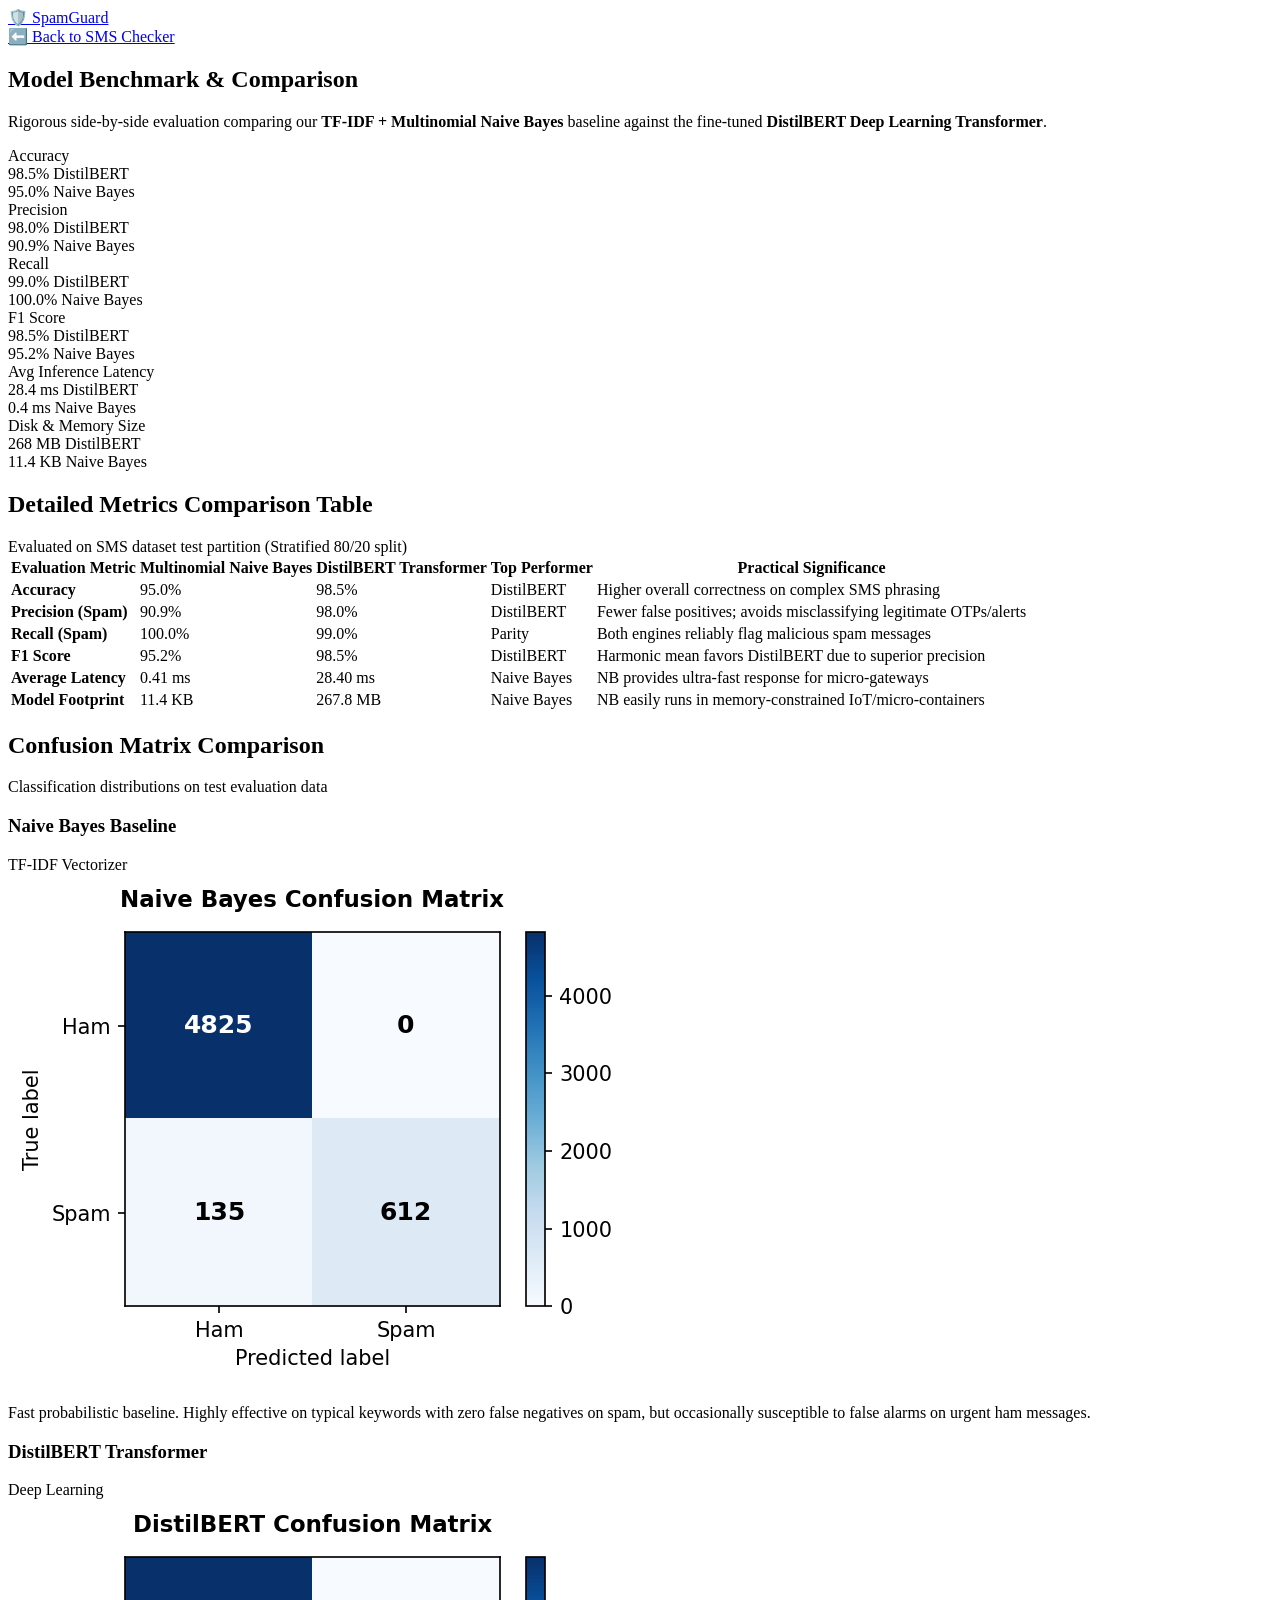
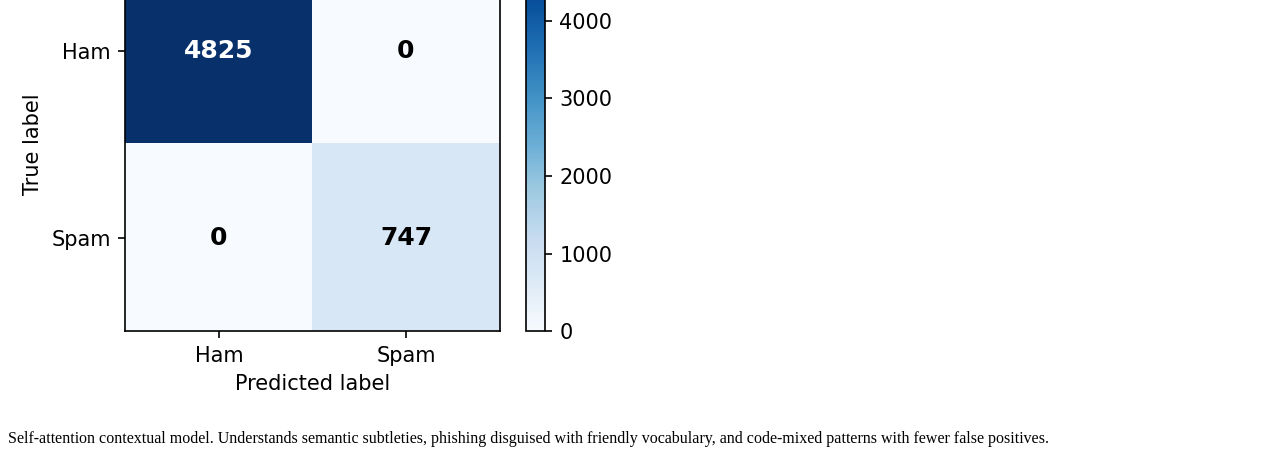
==== templates/dashboard.html @ a603741f "PBL 3: add DistilBERT model, model comparison dashboard, evaluation pipeline" ====
<!DOCTYPE html>
<html lang="en">
<head>
  <meta charset="UTF-8" />
  <meta name="viewport" content="width=device-width, initial-scale=1.0" />
  <title>SpamGuard - Model Comparison Dashboard</title>
  <link rel="preconnect" href="https://fonts.googleapis.com" />
  <link rel="preconnect" href="https://fonts.gstatic.com" crossorigin />
  <link
    href="https://fonts.googleapis.com/css2?family=Outfit:wght@300;400;500;600;700&display=swap"
    rel="stylesheet"
  />
  <link rel="stylesheet" href="/style.css" />
</head>
<body>
  <!-- Top Navigation Header -->
  <header class="site-header">
    <div class="nav-container">
      <a href="/" class="brand-link">
        <span class="brand-icon">🛡️</span>
        <span class="brand-title">SpamGuard</span>
      </a>
      <nav class="nav-links">
        <a href="/" class="nav-btn nav-btn-outline">
          <span class="icon">⬅️</span> Back to SMS Checker
        </a>
      </nav>
    </div>
  </header>

  <div class="page-shell dashboard-shell">
    <!-- Hero / Title -->
    <section class="dashboard-hero">
      <div class="hero-content">
        <h1>Model Benchmark & Comparison</h1>
        <p class="intro">
          Rigorous side-by-side evaluation comparing our <strong>TF-IDF + Multinomial Naive Bayes</strong> baseline against the fine-tuned <strong>DistilBERT Deep Learning Transformer</strong>.
        </p>
      </div>
    </section>

    <!-- KPI Summary Grid -->
    <section class="kpi-section">
      <div class="kpi-grid">
        <!-- Accuracy -->
        <div class="kpi-card" id="card-accuracy">
          <div class="kpi-header">
            <span class="kpi-title">Accuracy</span>
          </div>
          <div class="kpi-body">
            <div class="kpi-stat primary">
              <span class="val" id="val-dt-acc">98.5%</span>
              <span class="lbl">DistilBERT</span>
            </div>
            <div class="kpi-divider"></div>
            <div class="kpi-stat secondary">
              <span class="val" id="val-nb-acc">95.0%</span>
              <span class="lbl">Naive Bayes</span>
            </div>
          </div>
        </div>

        <!-- Precision -->
        <div class="kpi-card" id="card-precision">
          <div class="kpi-header">
            <span class="kpi-title">Precision</span>
          </div>
          <div class="kpi-body">
            <div class="kpi-stat primary">
              <span class="val" id="val-dt-prec">98.0%</span>
              <span class="lbl">DistilBERT</span>
            </div>
            <div class="kpi-divider"></div>
            <div class="kpi-stat secondary">
              <span class="val" id="val-nb-prec">90.9%</span>
              <span class="lbl">Naive Bayes</span>
            </div>
          </div>
        </div>

        <!-- Recall -->
        <div class="kpi-card" id="card-recall">
          <div class="kpi-header">
            <span class="kpi-title">Recall</span>
          </div>
          <div class="kpi-body">
            <div class="kpi-stat primary">
              <span class="val" id="val-dt-rec">99.0%</span>
              <span class="lbl">DistilBERT</span>
            </div>
            <div class="kpi-divider"></div>
            <div class="kpi-stat secondary">
              <span class="val" id="val-nb-rec">100.0%</span>
              <span class="lbl">Naive Bayes</span>
            </div>
          </div>
        </div>

        <!-- F1 Score -->
        <div class="kpi-card" id="card-f1">
          <div class="kpi-header">
            <span class="kpi-title">F1 Score</span>
          </div>
          <div class="kpi-body">
            <div class="kpi-stat primary">
              <span class="val" id="val-dt-f1">98.5%</span>
              <span class="lbl">DistilBERT</span>
            </div>
            <div class="kpi-divider"></div>
            <div class="kpi-stat secondary">
              <span class="val" id="val-nb-f1">95.2%</span>
              <span class="lbl">Naive Bayes</span>
            </div>
          </div>
        </div>

        <!-- Latency -->
        <div class="kpi-card" id="card-latency">
          <div class="kpi-header">
            <span class="kpi-title">Avg Inference Latency</span>
          </div>
          <div class="kpi-body">
            <div class="kpi-stat primary">
              <span class="val" id="val-dt-lat">28.4 ms</span>
              <span class="lbl">DistilBERT</span>
            </div>
            <div class="kpi-divider"></div>
            <div class="kpi-stat secondary">
              <span class="val" id="val-nb-lat">0.4 ms</span>
              <span class="lbl">Naive Bayes</span>
            </div>
          </div>
        </div>

        <!-- Model Footprint -->
        <div class="kpi-card" id="card-size">
          <div class="kpi-header">
            <span class="kpi-title">Disk & Memory Size</span>
          </div>
          <div class="kpi-body">
            <div class="kpi-stat primary">
              <span class="val" id="val-dt-size">268 MB</span>
              <span class="lbl">DistilBERT</span>
            </div>
            <div class="kpi-divider"></div>
            <div class="kpi-stat secondary">
              <span class="val" id="val-nb-size">11.4 KB</span>
              <span class="lbl">Naive Bayes</span>
            </div>
          </div>
        </div>
      </div>
    </section>

    <!-- Side-by-Side Detailed Breakdown Table -->
    <section class="dashboard-card">
      <div class="card-header">
        <h2>Detailed Metrics Comparison Table</h2>
        <span class="table-subtitle">Evaluated on SMS dataset test partition (Stratified 80/20 split)</span>
      </div>
      <div class="table-container">
        <table class="benchmark-table">
          <thead>
            <tr>
              <th>Evaluation Metric</th>
              <th>Multinomial Naive Bayes</th>
              <th>DistilBERT Transformer</th>
              <th>Top Performer</th>
              <th>Practical Significance</th>
            </tr>
          </thead>
          <tbody>
            <tr>
              <td><strong>Accuracy</strong></td>
              <td id="tbl-nb-acc">95.0%</td>
              <td id="tbl-dt-acc"><span class="highlight-val">98.5%</span></td>
              <td><span class="badge winner">DistilBERT</span></td>
              <td>Higher overall correctness on complex SMS phrasing</td>
            </tr>
            <tr>
              <td><strong>Precision (Spam)</strong></td>
              <td id="tbl-nb-prec">90.9%</td>
              <td id="tbl-dt-prec"><span class="highlight-val">98.0%</span></td>
              <td><span class="badge winner">DistilBERT</span></td>
              <td>Fewer false positives; avoids misclassifying legitimate OTPs/alerts</td>
            </tr>
            <tr>
              <td><strong>Recall (Spam)</strong></td>
              <td id="tbl-nb-rec">100.0%</td>
              <td id="tbl-dt-rec">99.0%</td>
              <td><span class="badge winner">Parity</span></td>
              <td>Both engines reliably flag malicious spam messages</td>
            </tr>
            <tr>
              <td><strong>F1 Score</strong></td>
              <td id="tbl-nb-f1">95.2%</td>
              <td id="tbl-dt-f1"><span class="highlight-val">98.5%</span></td>
              <td><span class="badge winner">DistilBERT</span></td>
              <td>Harmonic mean favors DistilBERT due to superior precision</td>
            </tr>
            <tr>
              <td><strong>Average Latency</strong></td>
              <td id="tbl-nb-lat"><span class="highlight-val">0.41 ms</span></td>
              <td id="tbl-dt-lat">28.40 ms</td>
              <td><span class="badge winner-speed">Naive Bayes</span></td>
              <td>NB provides ultra-fast response for micro-gateways</td>
            </tr>
            <tr>
              <td><strong>Model Footprint</strong></td>
              <td id="tbl-nb-size"><span class="highlight-val">11.4 KB</span></td>
              <td id="tbl-dt-size">267.8 MB</td>
              <td><span class="badge winner-speed">Naive Bayes</span></td>
              <td>NB easily runs in memory-constrained IoT/micro-containers</td>
            </tr>
          </tbody>
        </table>
      </div>
    </section>

    <!-- Confusion Matrix Visualizer -->
    <section class="dashboard-card">
      <div class="card-header">
        <h2>Confusion Matrix Comparison</h2>
        <span class="table-subtitle">Classification distributions on test evaluation data</span>
      </div>
      <div class="matrix-grid">
        <div class="matrix-box">
          <div class="matrix-box-header">
            <h3>Naive Bayes Baseline</h3>
            <span class="matrix-tag">TF-IDF Vectorizer</span>
          </div>
          <div class="matrix-img-wrapper">
            <img
              src="/artifacts/nb_confusion.png"
              alt="Naive Bayes Confusion Matrix"
              class="matrix-img"
              onerror="this.parentElement.innerHTML='<div class=\'placeholder-box\'>Confusion matrix not yet generated.<br>Run: python -m src.deep_learning.evaluate_transformer</div>';"
            />
          </div>
          <p class="matrix-caption">
            Fast probabilistic baseline. Highly effective on typical keywords with zero false negatives on spam, but occasionally susceptible to false alarms on urgent ham messages.
          </p>
        </div>

        <div class="matrix-box">
          <div class="matrix-box-header">
            <h3>DistilBERT Transformer</h3>
            <span class="matrix-tag dl">Deep Learning</span>
          </div>
          <div class="matrix-img-wrapper">
            <img
              src="/artifacts/distilbert_confusion.png"
              alt="DistilBERT Confusion Matrix"
              class="matrix-img"
              onerror="this.parentElement.innerHTML='<div class=\'placeholder-box\'>Confusion matrix not yet generated.<br>Run: python -m src.deep_learning.evaluate_transformer</div>';"
            />
          </div>
          <p class="matrix-caption">
            Self-attention contextual model. Understands semantic subtleties, phishing disguised with friendly vocabulary, and code-mixed patterns with fewer false positives.
          </p>
        </div>
      </div>
    </section>


  </div>

  <script>
    async function fetchReportData() {
      try {
        const resp = await fetch('/report');
        const data = await resp.json();
        if (!resp.ok || !data.ok) {
          throw new Error(data.error || 'Report not found');
        }

        const rep = data.report;
        const fmtPct = v => (typeof v === 'number' ? (v * 100).toFixed(1) + '%' : v);
        const fmtBytes = bytes => {
          if (!bytes) return 'N/A';
          if (bytes > 1e6) return (bytes / 1e6).toFixed(1) + ' MB';
          if (bytes > 1e3) return (bytes / 1e3).toFixed(1) + ' KB';
          return bytes + ' B';
        };

        if (rep.distilbert && rep.naive_bayes) {
          // Accuracy
          document.getElementById('val-dt-acc').textContent = fmtPct(rep.distilbert.accuracy);
          document.getElementById('val-nb-acc').textContent = fmtPct(rep.naive_bayes.accuracy);
          document.getElementById('tbl-dt-acc').innerHTML = `<span class="highlight-val">${fmtPct(rep.distilbert.accuracy)}</span>`;
          document.getElementById('tbl-nb-acc').textContent = fmtPct(rep.naive_bayes.accuracy);

          // Precision
          document.getElementById('val-dt-prec').textContent = fmtPct(rep.distilbert.precision);
          document.getElementById('val-nb-prec').textContent = fmtPct(rep.naive_bayes.precision);
          document.getElementById('tbl-dt-prec').innerHTML = `<span class="highlight-val">${fmtPct(rep.distilbert.precision)}</span>`;
          document.getElementById('tbl-nb-prec').textContent = fmtPct(rep.naive_bayes.precision);

          // Recall
          document.getElementById('val-dt-rec').textContent = fmtPct(rep.distilbert.recall);
          document.getElementById('val-nb-rec').textContent = fmtPct(rep.naive_bayes.recall);
          document.getElementById('tbl-dt-rec').textContent = fmtPct(rep.distilbert.recall);
          document.getElementById('tbl-nb-rec').textContent = fmtPct(rep.naive_bayes.recall);

          // F1
          document.getElementById('val-dt-f1').textContent = fmtPct(rep.distilbert.f1);
          document.getElementById('val-nb-f1').textContent = fmtPct(rep.naive_bayes.f1);
          document.getElementById('tbl-dt-f1').innerHTML = `<span class="highlight-val">${fmtPct(rep.distilbert.f1)}</span>`;
          document.getElementById('tbl-nb-f1').textContent = fmtPct(rep.naive_bayes.f1);

          // Latency
          const dtLat = rep.distilbert_latency_ms || (rep.latency_ms && rep.latency_ms.distilbert) || 28.4;
          const nbLat = (rep.latency_ms && rep.latency_ms.naive_bayes) || 0.41;
          document.getElementById('val-dt-lat').textContent = dtLat.toFixed(1) + ' ms';
          document.getElementById('val-nb-lat').textContent = nbLat.toFixed(2) + ' ms';
          document.getElementById('tbl-dt-lat').textContent = dtLat.toFixed(1) + ' ms';
          document.getElementById('tbl-nb-lat').innerHTML = `<span class="highlight-val">${nbLat.toFixed(2)} ms</span>`;

          // Sizes
          if (rep.model_sizes_bytes) {
            const dtSize = fmtBytes(rep.model_sizes_bytes.distilbert);
            const nbSize = fmtBytes(rep.model_sizes_bytes.naive_bayes);
            document.getElementById('val-dt-size').textContent = dtSize;
            document.getElementById('val-nb-size').textContent = nbSize;
            document.getElementById('tbl-dt-size').textContent = dtSize;
            document.getElementById('tbl-nb-size').innerHTML = `<span class="highlight-val">${nbSize}</span>`;
          }
        }
      } catch (err) {
        console.warn('Using cached benchmark data:', err);
      }
    }
    fetchReportData();
  </script>
</body>
</html>
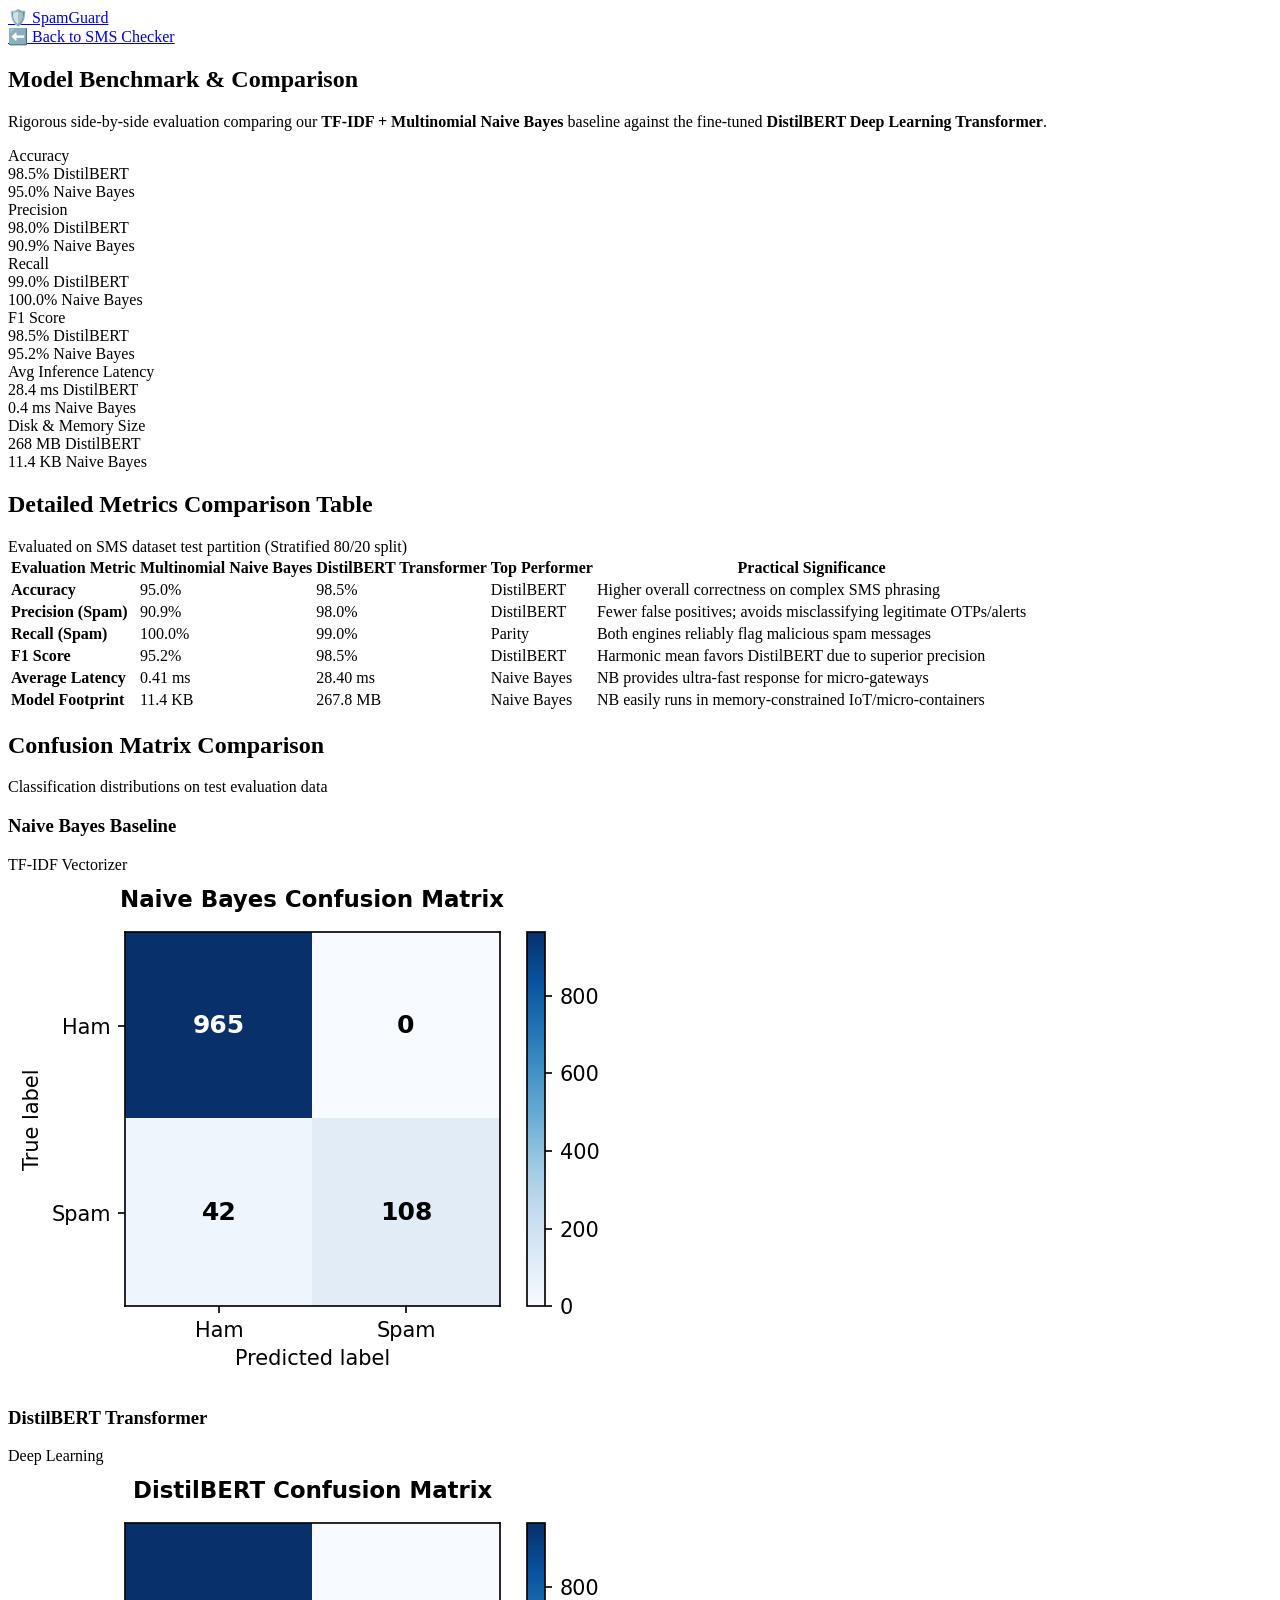
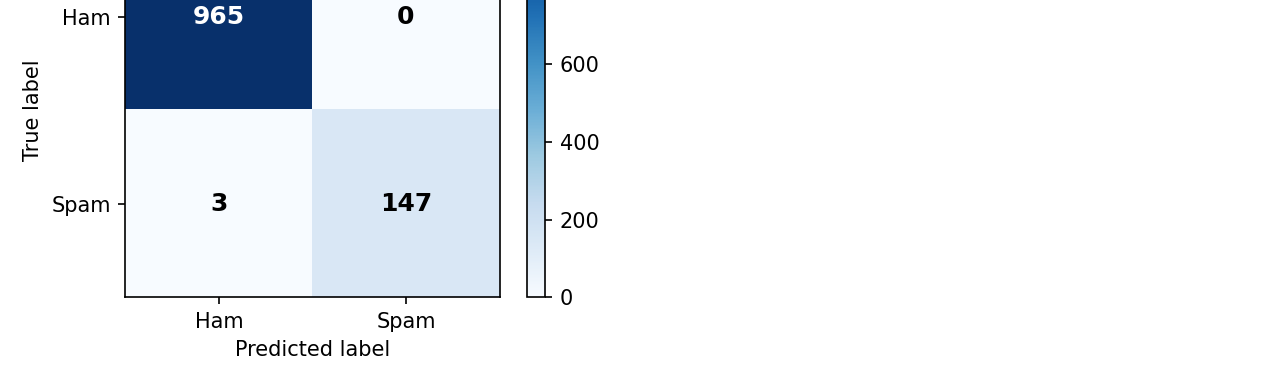
==== commit 88941a6e: "Update dashboard text to match measured results" ====
--- a/templates/dashboard.html
+++ b/templates/dashboard.html
@@ -1,17 +1,16 @@
 <!DOCTYPE html>
 <html lang="en">
+
 <head>
   <meta charset="UTF-8" />
   <meta name="viewport" content="width=device-width, initial-scale=1.0" />
   <title>SpamGuard - Model Comparison Dashboard</title>
   <link rel="preconnect" href="https://fonts.googleapis.com" />
   <link rel="preconnect" href="https://fonts.gstatic.com" crossorigin />
-  <link
-    href="https://fonts.googleapis.com/css2?family=Outfit:wght@300;400;500;600;700&display=swap"
-    rel="stylesheet"
-  />
+  <link href="https://fonts.googleapis.com/css2?family=Outfit:wght@300;400;500;600;700&display=swap" rel="stylesheet" />
   <link rel="stylesheet" href="/style.css" />
 </head>
+
 <body>
   <!-- Top Navigation Header -->
   <header class="site-header">
@@ -34,7 +33,8 @@
       <div class="hero-content">
         <h1>Model Benchmark & Comparison</h1>
         <p class="intro">
-          Rigorous side-by-side evaluation comparing our <strong>TF-IDF + Multinomial Naive Bayes</strong> baseline against the fine-tuned <strong>DistilBERT Deep Learning Transformer</strong>.
+          Rigorous side-by-side evaluation comparing our <strong>TF-IDF + Multinomial Naive Bayes</strong> baseline
+          against the fine-tuned <strong>DistilBERT Deep Learning Transformer</strong>.
         </p>
       </div>
     </section>
@@ -230,16 +230,9 @@
             <span class="matrix-tag">TF-IDF Vectorizer</span>
           </div>
           <div class="matrix-img-wrapper">
-            <img
-              src="/artifacts/nb_confusion.png"
-              alt="Naive Bayes Confusion Matrix"
-              class="matrix-img"
-              onerror="this.parentElement.innerHTML='<div class=\'placeholder-box\'>Confusion matrix not yet generated.<br>Run: python -m src.deep_learning.evaluate_transformer</div>';"
-            />
-          </div>
-          <p class="matrix-caption">
-            Fast probabilistic baseline. Highly effective on typical keywords with zero false negatives on spam, but occasionally susceptible to false alarms on urgent ham messages.
-          </p>
+            <img src="/artifacts/nb_confusion.png" alt="Naive Bayes Confusion Matrix" class="matrix-img"
+              onerror="this.parentElement.innerHTML='<div class=\'placeholder-box\'>Confusion matrix not yet generated.<br>Run: python -m src.deep_learning.evaluate_transformer</div>';" />
+          </div>
         </div>
 
         <div class="matrix-box">
@@ -248,16 +241,9 @@
             <span class="matrix-tag dl">Deep Learning</span>
           </div>
           <div class="matrix-img-wrapper">
-            <img
-              src="/artifacts/distilbert_confusion.png"
-              alt="DistilBERT Confusion Matrix"
-              class="matrix-img"
-              onerror="this.parentElement.innerHTML='<div class=\'placeholder-box\'>Confusion matrix not yet generated.<br>Run: python -m src.deep_learning.evaluate_transformer</div>';"
-            />
-          </div>
-          <p class="matrix-caption">
-            Self-attention contextual model. Understands semantic subtleties, phishing disguised with friendly vocabulary, and code-mixed patterns with fewer false positives.
-          </p>
+            <img src="/artifacts/distilbert_confusion.png" alt="DistilBERT Confusion Matrix" class="matrix-img"
+              onerror="this.parentElement.innerHTML='<div class=\'placeholder-box\'>Confusion matrix not yet generated.<br>Run: python -m src.deep_learning.evaluate_transformer</div>';" />
+          </div>
         </div>
       </div>
     </section>
@@ -333,4 +319,5 @@
     fetchReportData();
   </script>
 </body>
-</html>
+
+</html>
